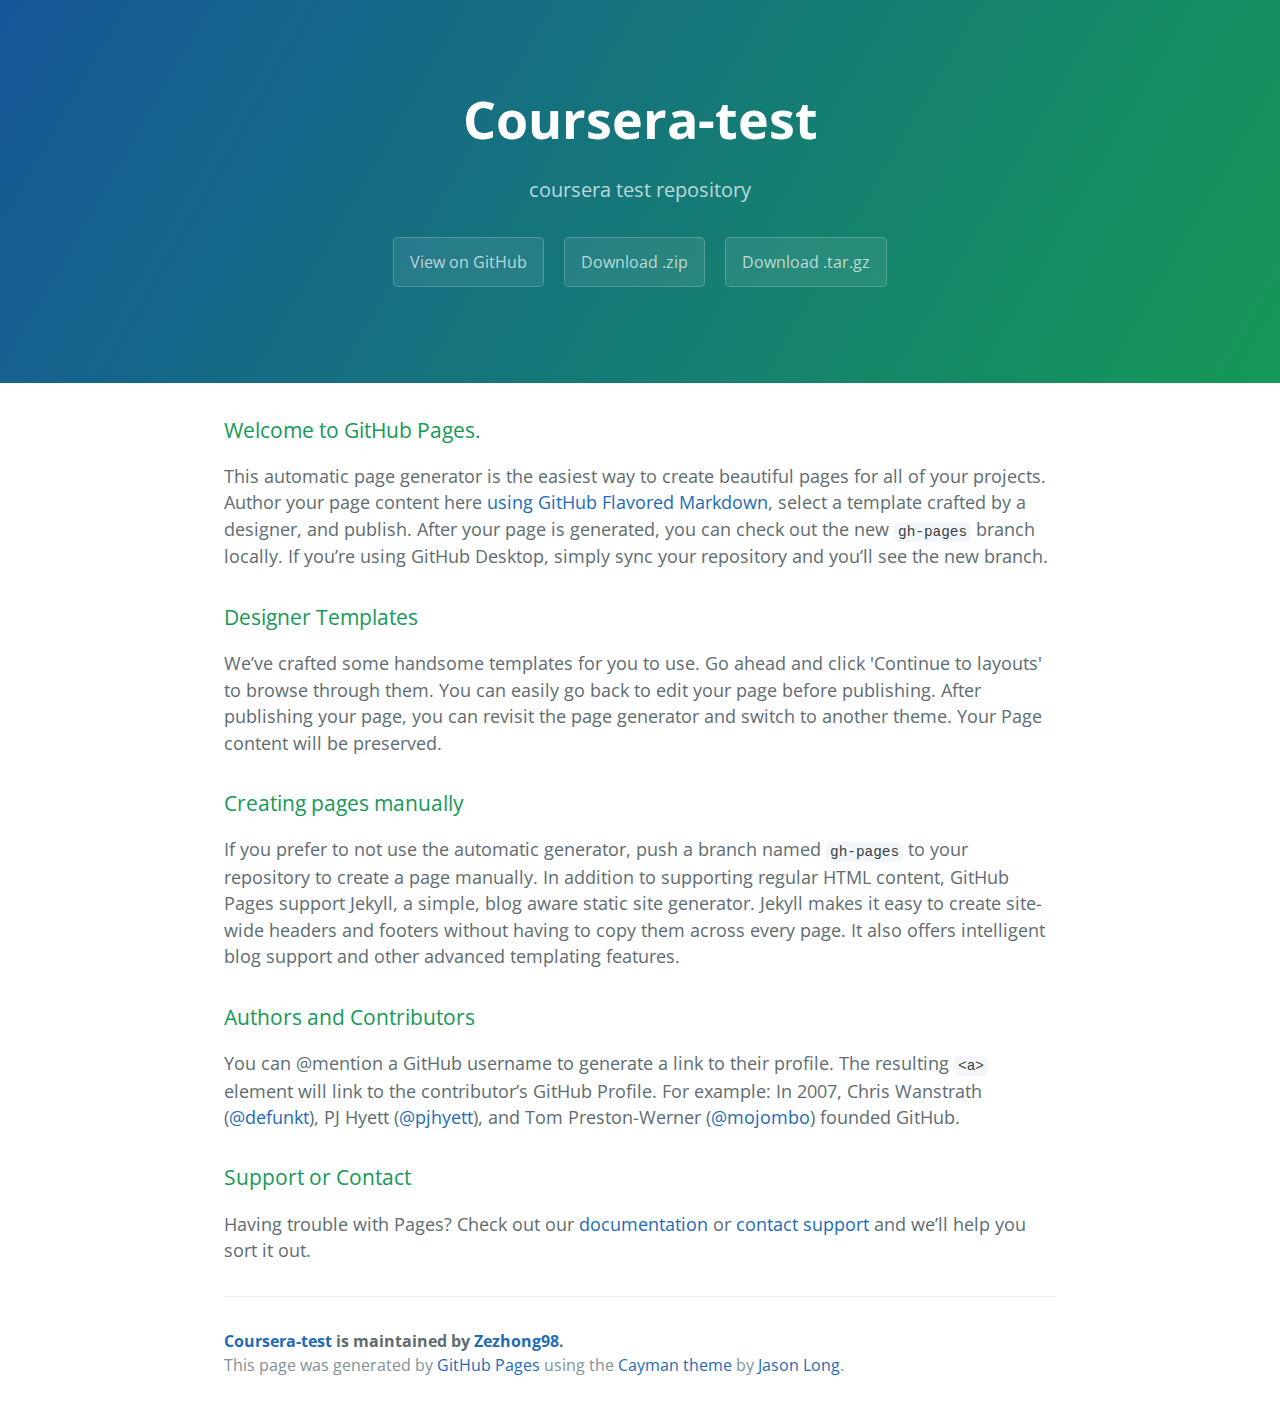
==== index.html @ fd246c3f "Create gh-pages branch via GitHub" ====
<!DOCTYPE html>
<html lang="en-us">
  <head>
    <meta charset="UTF-8">
    <title>Coursera-test by Zezhong98</title>
    <meta name="viewport" content="width=device-width, initial-scale=1">
    <link rel="stylesheet" type="text/css" href="stylesheets/normalize.css" media="screen">
    <link href='https://fonts.googleapis.com/css?family=Open+Sans:400,700' rel='stylesheet' type='text/css'>
    <link rel="stylesheet" type="text/css" href="stylesheets/stylesheet.css" media="screen">
    <link rel="stylesheet" type="text/css" href="stylesheets/github-light.css" media="screen">
  </head>
  <body>
    <section class="page-header">
      <h1 class="project-name">Coursera-test</h1>
      <h2 class="project-tagline">coursera test repository</h2>
      <a href="https://github.com/Zezhong98/coursera-test" class="btn">View on GitHub</a>
      <a href="https://github.com/Zezhong98/coursera-test/zipball/master" class="btn">Download .zip</a>
      <a href="https://github.com/Zezhong98/coursera-test/tarball/master" class="btn">Download .tar.gz</a>
    </section>

    <section class="main-content">
      <h3>
<a id="welcome-to-github-pages" class="anchor" href="#welcome-to-github-pages" aria-hidden="true"><span aria-hidden="true" class="octicon octicon-link"></span></a>Welcome to GitHub Pages.</h3>
<p>This automatic page generator is the easiest way to create beautiful pages for all of your projects. Author your page content here <a href="https://guides.github.com/features/mastering-markdown/">using GitHub Flavored Markdown</a>, select a template crafted by a designer, and publish. After your page is generated, you can check out the new <code>gh-pages</code> branch locally. If you’re using GitHub Desktop, simply sync your repository and you’ll see the new branch.</p>
<h3>
<a id="designer-templates" class="anchor" href="#designer-templates" aria-hidden="true"><span aria-hidden="true" class="octicon octicon-link"></span></a>Designer Templates</h3>
<p>We’ve crafted some handsome templates for you to use. Go ahead and click 'Continue to layouts' to browse through them. You can easily go back to edit your page before publishing. After publishing your page, you can revisit the page generator and switch to another theme. Your Page content will be preserved.</p>
<h3>
<a id="creating-pages-manually" class="anchor" href="#creating-pages-manually" aria-hidden="true"><span aria-hidden="true" class="octicon octicon-link"></span></a>Creating pages manually</h3>
<p>If you prefer to not use the automatic generator, push a branch named <code>gh-pages</code> to your repository to create a page manually. In addition to supporting regular HTML content, GitHub Pages support Jekyll, a simple, blog aware static site generator. Jekyll makes it easy to create site-wide headers and footers without having to copy them across every page. It also offers intelligent blog support and other advanced templating features.</p>
<h3>
<a id="authors-and-contributors" class="anchor" href="#authors-and-contributors" aria-hidden="true"><span aria-hidden="true" class="octicon octicon-link"></span></a>Authors and Contributors</h3>
<p>You can @mention a GitHub username to generate a link to their profile. The resulting <code>&lt;a&gt;</code> element will link to the contributor’s GitHub Profile. For example: In 2007, Chris Wanstrath (<a class="user-mention" data-hovercard-type="user" data-hovercard-url="/users/defunkt/hovercard" data-octo-click="hovercard-link-click" data-octo-dimensions="link_type:self" href="https://github.com/defunkt">@defunkt</a>), PJ Hyett (<a class="user-mention" data-hovercard-type="user" data-hovercard-url="/users/pjhyett/hovercard" data-octo-click="hovercard-link-click" data-octo-dimensions="link_type:self" href="https://github.com/pjhyett">@pjhyett</a>), and Tom Preston-Werner (<a class="user-mention" data-hovercard-type="user" data-hovercard-url="/users/mojombo/hovercard" data-octo-click="hovercard-link-click" data-octo-dimensions="link_type:self" href="https://github.com/mojombo">@mojombo</a>) founded GitHub.</p>
<h3>
<a id="support-or-contact" class="anchor" href="#support-or-contact" aria-hidden="true"><span aria-hidden="true" class="octicon octicon-link"></span></a>Support or Contact</h3>
<p>Having trouble with Pages? Check out our <a href="https://help.github.com/pages">documentation</a> or <a href="https://github.com/contact">contact support</a> and we’ll help you sort it out.</p>

      <footer class="site-footer">
        <span class="site-footer-owner"><a href="https://github.com/Zezhong98/coursera-test">Coursera-test</a> is maintained by <a href="https://github.com/Zezhong98">Zezhong98</a>.</span>

        <span class="site-footer-credits">This page was generated by <a href="https://pages.github.com">GitHub Pages</a> using the <a href="https://github.com/jasonlong/cayman-theme">Cayman theme</a> by <a href="https://twitter.com/jasonlong">Jason Long</a>.</span>
      </footer>

    </section>

  
  </body>
</html>
---- stylesheets/stylesheet.css ----
* {
  box-sizing: border-box; }

body {
  padding: 0;
  margin: 0;
  font-family: "Open Sans", "Helvetica Neue", Helvetica, Arial, sans-serif;
  font-size: 16px;
  line-height: 1.5;
  color: #606c71; }

a {
  color: #1e6bb8;
  text-decoration: none; }
  a:hover {
    text-decoration: underline; }

.btn {
  display: inline-block;
  margin-bottom: 1rem;
  color: rgba(255, 255, 255, 0.7);
  background-color: rgba(255, 255, 255, 0.08);
  border-color: rgba(255, 255, 255, 0.2);
  border-style: solid;
  border-width: 1px;
  border-radius: 0.3rem;
  transition: color 0.2s, background-color 0.2s, border-color 0.2s; }
  .btn + .btn {
    margin-left: 1rem; }

.btn:hover {
  color: rgba(255, 255, 255, 0.8);
  text-decoration: none;
  background-color: rgba(255, 255, 255, 0.2);
  border-color: rgba(255, 255, 255, 0.3); }

@media screen and (min-width: 64em) {
  .btn {
    padding: 0.75rem 1rem; } }

@media screen and (min-width: 42em) and (max-width: 64em) {
  .btn {
    padding: 0.6rem 0.9rem;
    font-size: 0.9rem; } }

@media screen and (max-width: 42em) {
  .btn {
    display: block;
    width: 100%;
    padding: 0.75rem;
    font-size: 0.9rem; }
    .btn + .btn {
      margin-top: 1rem;
      margin-left: 0; } }

.page-header {
  color: #fff;
  text-align: center;
  background-color: #159957;
  background-image: linear-gradient(120deg, #155799, #159957); }

@media screen and (min-width: 64em) {
  .page-header {
    padding: 5rem 6rem; } }

@media screen and (min-width: 42em) and (max-width: 64em) {
  .page-header {
    padding: 3rem 4rem; } }

@media screen and (max-width: 42em) {
  .page-header {
    padding: 2rem 1rem; } }

.project-name {
  margin-top: 0;
  margin-bottom: 0.1rem; }

@media screen and (min-width: 64em) {
  .project-name {
    font-size: 3.25rem; } }

@media screen and (min-width: 42em) and (max-width: 64em) {
  .project-name {
    font-size: 2.25rem; } }

@media screen and (max-width: 42em) {
  .project-name {
    font-size: 1.75rem; } }

.project-tagline {
  margin-bottom: 2rem;
  font-weight: normal;
  opacity: 0.7; }

@media screen and (min-width: 64em) {
  .project-tagline {
    font-size: 1.25rem; } }

@media screen and (min-width: 42em) and (max-width: 64em) {
  .project-tagline {
    font-size: 1.15rem; } }

@media screen and (max-width: 42em) {
  .project-tagline {
    font-size: 1rem; } }

.main-content :first-child {
  margin-top: 0; }
.main-content img {
  max-width: 100%; }
.main-content h1, .main-content h2, .main-content h3, .main-content h4, .main-content h5, .main-content h6 {
  margin-top: 2rem;
  margin-bottom: 1rem;
  font-weight: normal;
  color: #159957; }
.main-content p {
  margin-bottom: 1em; }
.main-content code {
  padding: 2px 4px;
  font-family: Consolas, "Liberation Mono", Menlo, Courier, monospace;
  font-size: 0.9rem;
  color: #383e41;
  background-color: #f3f6fa;
  border-radius: 0.3rem; }
.main-content pre {
  padding: 0.8rem;
  margin-top: 0;
  margin-bottom: 1rem;
  font: 1rem Consolas, "Liberation Mono", Menlo, Courier, monospace;
  color: #567482;
  word-wrap: normal;
  background-color: #f3f6fa;
  border: solid 1px #dce6f0;
  border-radius: 0.3rem; }
  .main-content pre > code {
    padding: 0;
    margin: 0;
    font-size: 0.9rem;
    color: #567482;
    word-break: normal;
    white-space: pre;
    background: transparent;
    border: 0; }
.main-content .highlight {
  margin-bottom: 1rem; }
  .main-content .highlight pre {
    margin-bottom: 0;
    word-break: normal; }
.main-content .highlight pre, .main-content pre {
  padding: 0.8rem;
  overflow: auto;
  font-size: 0.9rem;
  line-height: 1.45;
  border-radius: 0.3rem; }
.main-content pre code, .main-content pre tt {
  display: inline;
  max-width: initial;
  padding: 0;
  margin: 0;
  overflow: initial;
  line-height: inherit;
  word-wrap: normal;
  background-color: transparent;
  border: 0; }
  .main-content pre code:before, .main-content pre code:after, .main-content pre tt:before, .main-content pre tt:after {
    content: normal; }
.main-content ul, .main-content ol {
  margin-top: 0; }
.main-content blockquote {
  padding: 0 1rem;
  margin-left: 0;
  color: #819198;
  border-left: 0.3rem solid #dce6f0; }
  .main-content blockquote > :first-child {
    margin-top: 0; }
  .main-content blockquote > :last-child {
    margin-bottom: 0; }
.main-content table {
  display: block;
  width: 100%;
  overflow: auto;
  word-break: normal;
  word-break: keep-all; }
  .main-content table th {
    font-weight: bold; }
  .main-content table th, .main-content table td {
    padding: 0.5rem 1rem;
    border: 1px solid #e9ebec; }
.main-content dl {
  padding: 0; }
  .main-content dl dt {
    padding: 0;
    margin-top: 1rem;
    font-size: 1rem;
    font-weight: bold; }
  .main-content dl dd {
    padding: 0;
    margin-bottom: 1rem; }
.main-content hr {
  height: 2px;
  padding: 0;
  margin: 1rem 0;
  background-color: #eff0f1;
  border: 0; }

@media screen and (min-width: 64em) {
  .main-content {
    max-width: 64rem;
    padding: 2rem 6rem;
    margin: 0 auto;
    font-size: 1.1rem; } }

@media screen and (min-width: 42em) and (max-width: 64em) {
  .main-content {
    padding: 2rem 4rem;
    font-size: 1.1rem; } }

@media screen and (max-width: 42em) {
  .main-content {
    padding: 2rem 1rem;
    font-size: 1rem; } }

.site-footer {
  padding-top: 2rem;
  margin-top: 2rem;
  border-top: solid 1px #eff0f1; }

.site-footer-owner {
  display: block;
  font-weight: bold; }

.site-footer-credits {
  color: #819198; }

@media screen and (min-width: 64em) {
  .site-footer {
    font-size: 1rem; } }

@media screen and (min-width: 42em) and (max-width: 64em) {
  .site-footer {
    font-size: 1rem; } }

@media screen and (max-width: 42em) {
  .site-footer {
    font-size: 0.9rem; } }
---- stylesheets/github-light.css ----
/*!
 * GitHub Light v0.4.1
 * Copyright (c) 2012 - 2017 GitHub, Inc.
 * Licensed under MIT (https://github.com/primer/github-syntax-theme-generator/blob/master/LICENSE)
 */

.pl-c /* comment, punctuation.definition.comment, string.comment */ {
  color: #6a737d;
}

.pl-c1 /* constant, entity.name.constant, variable.other.constant, variable.language, support, meta.property-name, support.constant, support.variable, meta.module-reference, markup.raw, meta.diff.header, meta.output */,
.pl-s .pl-v /* string variable */ {
  color: #005cc5;
}

.pl-e /* entity */,
.pl-en /* entity.name */ {
  color: #6f42c1;
}

.pl-smi /* variable.parameter.function, storage.modifier.package, storage.modifier.import, storage.type.java, variable.other */,
.pl-s .pl-s1 /* string source */ {
  color: #24292e;
}

.pl-ent /* entity.name.tag, markup.quote */ {
  color: #22863a;
}

.pl-k /* keyword, storage, storage.type */ {
  color: #d73a49;
}

.pl-s /* string */,
.pl-pds /* punctuation.definition.string, source.regexp, string.regexp.character-class */,
.pl-s .pl-pse .pl-s1 /* string punctuation.section.embedded source */,
.pl-sr /* string.regexp */,
.pl-sr .pl-cce /* string.regexp constant.character.escape */,
.pl-sr .pl-sre /* string.regexp source.ruby.embedded */,
.pl-sr .pl-sra /* string.regexp string.regexp.arbitrary-repitition */ {
  color: #032f62;
}

.pl-v /* variable */,
.pl-smw /* sublimelinter.mark.warning */ {
  color: #e36209;
}

.pl-bu /* invalid.broken, invalid.deprecated, invalid.unimplemented, message.error, brackethighlighter.unmatched, sublimelinter.mark.error */ {
  color: #b31d28;
}

.pl-ii /* invalid.illegal */ {
  color: #fafbfc;
  background-color: #b31d28;
}

.pl-c2 /* carriage-return */ {
  color: #fafbfc;
  background-color: #d73a49;
}

.pl-c2::before /* carriage-return */ {
  content: "^M";
}

.pl-sr .pl-cce /* string.regexp constant.character.escape */ {
  font-weight: bold;
  color: #22863a;
}

.pl-ml /* markup.list */ {
  color: #735c0f;
}

.pl-mh /* markup.heading */,
.pl-mh .pl-en /* markup.heading entity.name */,
.pl-ms /* meta.separator */ {
  font-weight: bold;
  color: #005cc5;
}

.pl-mi /* markup.italic */ {
  font-style: italic;
  color: #24292e;
}

.pl-mb /* markup.bold */ {
  font-weight: bold;
  color: #24292e;
}

.pl-md /* markup.deleted, meta.diff.header.from-file, punctuation.definition.deleted */ {
  color: #b31d28;
  background-color: #ffeef0;
}

.pl-mi1 /* markup.inserted, meta.diff.header.to-file, punctuation.definition.inserted */ {
  color: #22863a;
  background-color: #f0fff4;
}

.pl-mc /* markup.changed, punctuation.definition.changed */ {
  color: #e36209;
  background-color: #ffebda;
}

.pl-mi2 /* markup.ignored, markup.untracked */ {
  color: #f6f8fa;
  background-color: #005cc5;
}

.pl-mdr /* meta.diff.range */ {
  font-weight: bold;
  color: #6f42c1;
}

.pl-ba /* brackethighlighter.tag, brackethighlighter.curly, brackethighlighter.round, brackethighlighter.square, brackethighlighter.angle, brackethighlighter.quote */ {
  color: #586069;
}

.pl-sg /* sublimelinter.gutter-mark */ {
  color: #959da5;
}

.pl-corl /* constant.other.reference.link, string.other.link */ {
  text-decoration: underline;
  color: #032f62;
}
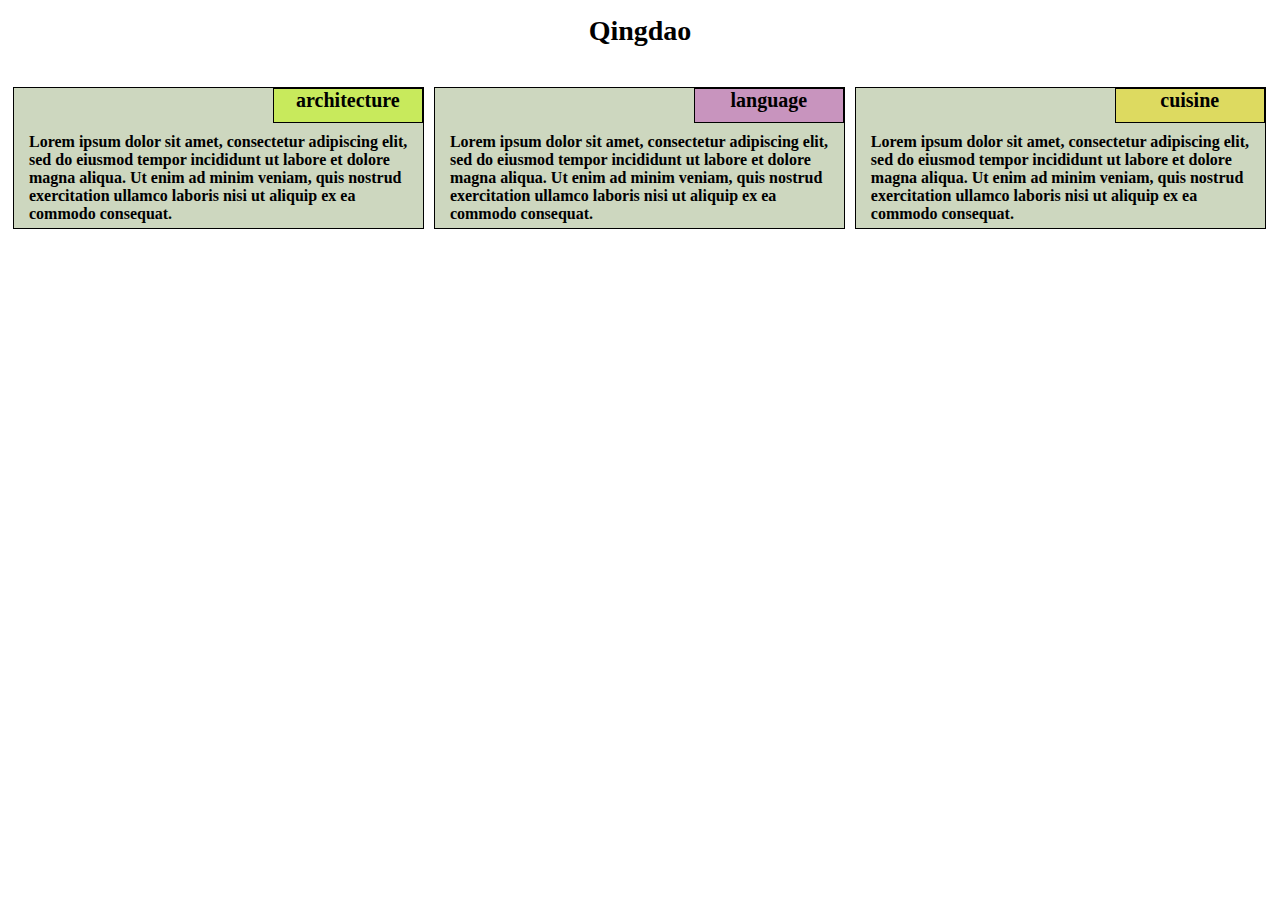
==== commit 249b1793: "module2-assignment" ====
--- a/index.html
+++ b/index.html
@@ -1,48 +1,49 @@
 <!DOCTYPE html>
-<html lang="en-us">
-  <head>
-    <meta charset="UTF-8">
-    <title>Coursera-test by Zezhong98</title>
-    <meta name="viewport" content="width=device-width, initial-scale=1">
-    <link rel="stylesheet" type="text/css" href="stylesheets/normalize.css" media="screen">
-    <link href='https://fonts.googleapis.com/css?family=Open+Sans:400,700' rel='stylesheet' type='text/css'>
-    <link rel="stylesheet" type="text/css" href="stylesheets/stylesheet.css" media="screen">
-    <link rel="stylesheet" type="text/css" href="stylesheets/github-light.css" media="screen">
-  </head>
-  <body>
-    <section class="page-header">
-      <h1 class="project-name">Coursera-test</h1>
-      <h2 class="project-tagline">coursera test repository</h2>
-      <a href="https://github.com/Zezhong98/coursera-test" class="btn">View on GitHub</a>
-      <a href="https://github.com/Zezhong98/coursera-test/zipball/master" class="btn">Download .zip</a>
-      <a href="https://github.com/Zezhong98/coursera-test/tarball/master" class="btn">Download .tar.gz</a>
-    </section>
+<html>
+<head>
+	<meta charset="utf-8">
+	<meta name="viewport" content="width=device-width, initial-scale=1">
+	<title>Assignment Solution for Module 2</title>	
+	<link rel="stylesheet" href="css\style.css">
+</head>
 
-    <section class="main-content">
-      <h3>
-<a id="welcome-to-github-pages" class="anchor" href="#welcome-to-github-pages" aria-hidden="true"><span aria-hidden="true" class="octicon octicon-link"></span></a>Welcome to GitHub Pages.</h3>
-<p>This automatic page generator is the easiest way to create beautiful pages for all of your projects. Author your page content here <a href="https://guides.github.com/features/mastering-markdown/">using GitHub Flavored Markdown</a>, select a template crafted by a designer, and publish. After your page is generated, you can check out the new <code>gh-pages</code> branch locally. If you’re using GitHub Desktop, simply sync your repository and you’ll see the new branch.</p>
-<h3>
-<a id="designer-templates" class="anchor" href="#designer-templates" aria-hidden="true"><span aria-hidden="true" class="octicon octicon-link"></span></a>Designer Templates</h3>
-<p>We’ve crafted some handsome templates for you to use. Go ahead and click 'Continue to layouts' to browse through them. You can easily go back to edit your page before publishing. After publishing your page, you can revisit the page generator and switch to another theme. Your Page content will be preserved.</p>
-<h3>
-<a id="creating-pages-manually" class="anchor" href="#creating-pages-manually" aria-hidden="true"><span aria-hidden="true" class="octicon octicon-link"></span></a>Creating pages manually</h3>
-<p>If you prefer to not use the automatic generator, push a branch named <code>gh-pages</code> to your repository to create a page manually. In addition to supporting regular HTML content, GitHub Pages support Jekyll, a simple, blog aware static site generator. Jekyll makes it easy to create site-wide headers and footers without having to copy them across every page. It also offers intelligent blog support and other advanced templating features.</p>
-<h3>
-<a id="authors-and-contributors" class="anchor" href="#authors-and-contributors" aria-hidden="true"><span aria-hidden="true" class="octicon octicon-link"></span></a>Authors and Contributors</h3>
-<p>You can @mention a GitHub username to generate a link to their profile. The resulting <code>&lt;a&gt;</code> element will link to the contributor’s GitHub Profile. For example: In 2007, Chris Wanstrath (<a class="user-mention" data-hovercard-type="user" data-hovercard-url="/users/defunkt/hovercard" data-octo-click="hovercard-link-click" data-octo-dimensions="link_type:self" href="https://github.com/defunkt">@defunkt</a>), PJ Hyett (<a class="user-mention" data-hovercard-type="user" data-hovercard-url="/users/pjhyett/hovercard" data-octo-click="hovercard-link-click" data-octo-dimensions="link_type:self" href="https://github.com/pjhyett">@pjhyett</a>), and Tom Preston-Werner (<a class="user-mention" data-hovercard-type="user" data-hovercard-url="/users/mojombo/hovercard" data-octo-click="hovercard-link-click" data-octo-dimensions="link_type:self" href="https://github.com/mojombo">@mojombo</a>) founded GitHub.</p>
-<h3>
-<a id="support-or-contact" class="anchor" href="#support-or-contact" aria-hidden="true"><span aria-hidden="true" class="octicon octicon-link"></span></a>Support or Contact</h3>
-<p>Having trouble with Pages? Check out our <a href="https://help.github.com/pages">documentation</a> or <a href="https://github.com/contact">contact support</a> and we’ll help you sort it out.</p>
+<body>
+	<section class="container">
 
-      <footer class="site-footer">
-        <span class="site-footer-owner"><a href="https://github.com/Zezhong98/coursera-test">Coursera-test</a> is maintained by <a href="https://github.com/Zezhong98">Zezhong98</a>.</span>
+		<h1>Qingdao</h1>
+		<div class="architecture">
+			<section class="inside">
+				<section class="section-header">
+					architecture
+				</section>
+				<p>
+					Lorem ipsum dolor sit amet, consectetur adipiscing elit, sed do eiusmod tempor incididunt ut labore et dolore magna aliqua. Ut enim ad minim veniam, quis nostrud exercitation ullamco laboris nisi ut aliquip ex ea commodo consequat.
+				</p>
+			</section>
+		</div>
 
-        <span class="site-footer-credits">This page was generated by <a href="https://pages.github.com">GitHub Pages</a> using the <a href="https://github.com/jasonlong/cayman-theme">Cayman theme</a> by <a href="https://twitter.com/jasonlong">Jason Long</a>.</span>
-      </footer>
+		<div class="language">
+			<section class="inside">
+				<section class="section-header">
+					language
+				</section>
+				<p>
+					Lorem ipsum dolor sit amet, consectetur adipiscing elit, sed do eiusmod tempor incididunt ut labore et dolore magna aliqua. Ut enim ad minim veniam, quis nostrud exercitation ullamco laboris nisi ut aliquip ex ea commodo consequat.
+				</p>
+			</section>
+		</div>
 
-    </section>
-
-  
-  </body>
-</html>
+		<div class="cuisine">
+			<section class="inside">
+				<section class="section-header">
+					cuisine
+				</section>
+				<p>
+					Lorem ipsum dolor sit amet, consectetur adipiscing elit, sed do eiusmod tempor incididunt ut labore et dolore magna aliqua. Ut enim ad minim veniam, quis nostrud exercitation ullamco laboris nisi ut aliquip ex ea commodo consequat.
+				</p>
+			</section>
+		</div>
+		
+	</section>	
+</body>
+</html>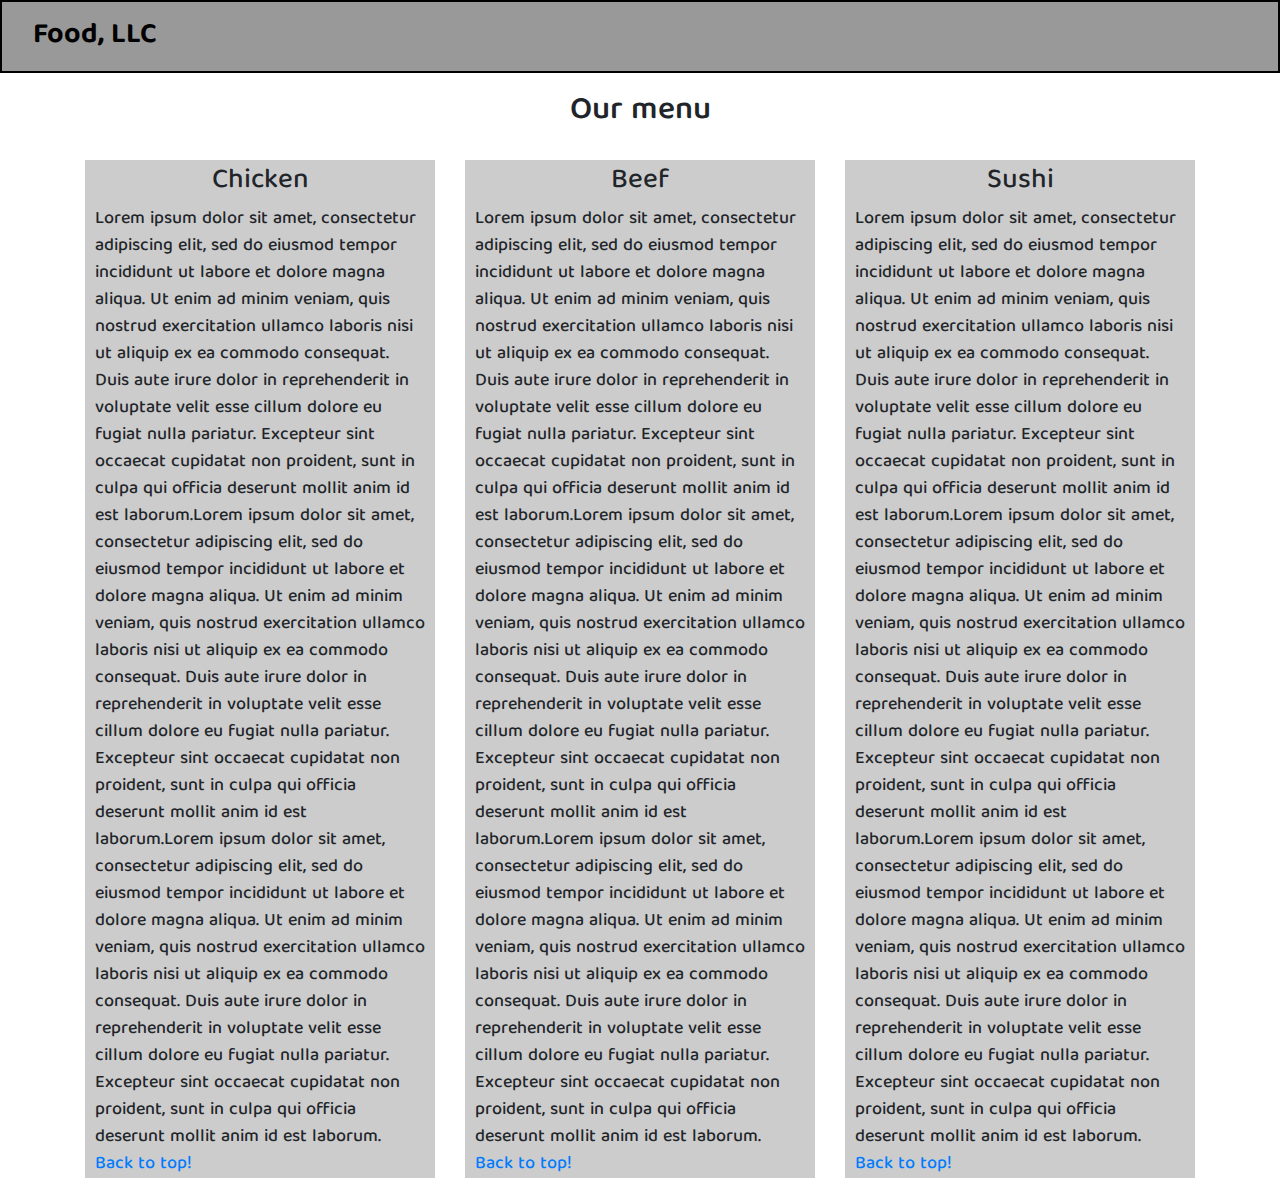
==== commit 2acccb99: "assignment3" ====
--- a/index.html
+++ b/index.html
@@ -1,49 +1,73 @@
-<!DOCTYPE html>
-<html>
-<head>
-	<meta charset="utf-8">
-	<meta name="viewport" content="width=device-width, initial-scale=1">
-	<title>Assignment Solution for Module 2</title>	
-	<link rel="stylesheet" href="css\style.css">
-</head>
+<!doctype html>
+<html lang="en">
+  <head>
+    <meta charset="utf-8">
+    <meta http-equiv="X-UA-Compatible" content="IE=edge">
+    <meta name="viewport" content="width=device-width, initial-scale=1">
 
+    <title>Boostrap Starter Page</title>
+    <link rel="stylesheet" href="css/bootstrap.min.css">
+    <link rel="stylesheet" href="css/styles.css">
+    <link href="https://fonts.googleapis.com/css2?family=Baloo+Tamma+2:wght@400;500;600;700;800&display=swap" rel="stylesheet">
+  </head>
 <body>
-	<section class="container">
+  <header>
+    <nav class="navbar navbar-default">
+      <div class="container-fluid">
+        <!-- Brand and toggle get grouped for better mobile display -->
+        <div class="navbar-header">
+          <a class="navbar-brand" href="index.html">Food, LLC</a>  
+        </div>
+        
+        <button class="navbar-toggler d-sm-none" type="button" data-toggle="collapse" data-target="#dropdownDishes" aria-controls="dropdownDishes" aria-expanded="false" aria-label="Toggle navigation"><span class="navbar-toggler-icon"></span></button>   
+      </div>
+    </nav>
 
-		<h1>Qingdao</h1>
-		<div class="architecture">
-			<section class="inside">
-				<section class="section-header">
-					architecture
-				</section>
-				<p>
-					Lorem ipsum dolor sit amet, consectetur adipiscing elit, sed do eiusmod tempor incididunt ut labore et dolore magna aliqua. Ut enim ad minim veniam, quis nostrud exercitation ullamco laboris nisi ut aliquip ex ea commodo consequat.
-				</p>
-			</section>
-		</div>
+    <div id="dropdownDishes" class="collapse navbar-collapse">
+      <ul id="nav-list" class="nav navbar-nav">
+        <li id="chicken" class="list-group-item text-center">
+          <a href="#chicken-detail">Chicken</a>
+        </li>
+        <hr class="nav-list-hr">
+        <li id="beef" class="list-group-item text-center">
+          <a href="#beef-detail" >Beef</a>
+        </li>
+        <hr class="nav-list-hr">
+        <li id="sushi" class="list-group-item text-center">
+          <a href="#Sushi-detail">Sushi</a>
+        </li>
+      </ul>
+    </div>
+  </header>
 
-		<div class="language">
-			<section class="inside">
-				<section class="section-header">
-					language
-				</section>
-				<p>
-					Lorem ipsum dolor sit amet, consectetur adipiscing elit, sed do eiusmod tempor incididunt ut labore et dolore magna aliqua. Ut enim ad minim veniam, quis nostrud exercitation ullamco laboris nisi ut aliquip ex ea commodo consequat.
-				</p>
-			</section>
-		</div>
+  <div id="main-content" class="container">
+    <h2 id="our-menu-title" class="text-center">Our menu</h2>
+    <div class="row">
+      <div id="chicken-detail" class="col-lg-4 col-sm-6 col-xs-12">
+        <div id="content-item">
+          <h3 id="content-title" class="text-center">Chicken</h3>
+          <section id="content-detail">Lorem ipsum dolor sit amet, consectetur adipiscing elit, sed do eiusmod tempor incididunt ut labore et dolore magna aliqua. Ut enim ad minim veniam, quis nostrud exercitation ullamco laboris nisi ut aliquip ex ea commodo consequat. Duis aute irure dolor in reprehenderit in voluptate velit esse cillum dolore eu fugiat nulla pariatur. Excepteur sint occaecat cupidatat non proident, sunt in culpa qui officia deserunt mollit anim id est laborum.Lorem ipsum dolor sit amet, consectetur adipiscing elit, sed do eiusmod tempor incididunt ut labore et dolore magna aliqua. Ut enim ad minim veniam, quis nostrud exercitation ullamco laboris nisi ut aliquip ex ea commodo consequat. Duis aute irure dolor in reprehenderit in voluptate velit esse cillum dolore eu fugiat nulla pariatur. Excepteur sint occaecat cupidatat non proident, sunt in culpa qui officia deserunt mollit anim id est laborum.Lorem ipsum dolor sit amet, consectetur adipiscing elit, sed do eiusmod tempor incididunt ut labore et dolore magna aliqua. Ut enim ad minim veniam, quis nostrud exercitation ullamco laboris nisi ut aliquip ex ea commodo consequat. Duis aute irure dolor in reprehenderit in voluptate velit esse cillum dolore eu fugiat nulla pariatur. Excepteur sint occaecat cupidatat non proident, sunt in culpa qui officia deserunt mollit anim id est laborum.<br><a href="index.html">Back to top!</a></section>
+        </div>
+      </div>
 
-		<div class="cuisine">
-			<section class="inside">
-				<section class="section-header">
-					cuisine
-				</section>
-				<p>
-					Lorem ipsum dolor sit amet, consectetur adipiscing elit, sed do eiusmod tempor incididunt ut labore et dolore magna aliqua. Ut enim ad minim veniam, quis nostrud exercitation ullamco laboris nisi ut aliquip ex ea commodo consequat.
-				</p>
-			</section>
-		</div>
-		
-	</section>	
+      <div id="beef-detail" class="col-lg-4 col-sm-6 col-xs-12">
+        <div id="content-item">
+          <h3 id="content-title" class="text-center">Beef</h3>
+          <section id="content-detail">Lorem ipsum dolor sit amet, consectetur adipiscing elit, sed do eiusmod tempor incididunt ut labore et dolore magna aliqua. Ut enim ad minim veniam, quis nostrud exercitation ullamco laboris nisi ut aliquip ex ea commodo consequat. Duis aute irure dolor in reprehenderit in voluptate velit esse cillum dolore eu fugiat nulla pariatur. Excepteur sint occaecat cupidatat non proident, sunt in culpa qui officia deserunt mollit anim id est laborum.Lorem ipsum dolor sit amet, consectetur adipiscing elit, sed do eiusmod tempor incididunt ut labore et dolore magna aliqua. Ut enim ad minim veniam, quis nostrud exercitation ullamco laboris nisi ut aliquip ex ea commodo consequat. Duis aute irure dolor in reprehenderit in voluptate velit esse cillum dolore eu fugiat nulla pariatur. Excepteur sint occaecat cupidatat non proident, sunt in culpa qui officia deserunt mollit anim id est laborum.Lorem ipsum dolor sit amet, consectetur adipiscing elit, sed do eiusmod tempor incididunt ut labore et dolore magna aliqua. Ut enim ad minim veniam, quis nostrud exercitation ullamco laboris nisi ut aliquip ex ea commodo consequat. Duis aute irure dolor in reprehenderit in voluptate velit esse cillum dolore eu fugiat nulla pariatur. Excepteur sint occaecat cupidatat non proident, sunt in culpa qui officia deserunt mollit anim id est laborum.<br><a href="index.html">Back to top!</a></section>
+        </div>
+      </div>
+      <div id="Sushi-detail" class="col-lg-4 col-sm-12 col-xs-12">
+        <div id="content-item">
+          <h3 id="content-title" class="text-center">Sushi</h3>
+          <section id="content-detail">Lorem ipsum dolor sit amet, consectetur adipiscing elit, sed do eiusmod tempor incididunt ut labore et dolore magna aliqua. Ut enim ad minim veniam, quis nostrud exercitation ullamco laboris nisi ut aliquip ex ea commodo consequat. Duis aute irure dolor in reprehenderit in voluptate velit esse cillum dolore eu fugiat nulla pariatur. Excepteur sint occaecat cupidatat non proident, sunt in culpa qui officia deserunt mollit anim id est laborum.Lorem ipsum dolor sit amet, consectetur adipiscing elit, sed do eiusmod tempor incididunt ut labore et dolore magna aliqua. Ut enim ad minim veniam, quis nostrud exercitation ullamco laboris nisi ut aliquip ex ea commodo consequat. Duis aute irure dolor in reprehenderit in voluptate velit esse cillum dolore eu fugiat nulla pariatur. Excepteur sint occaecat cupidatat non proident, sunt in culpa qui officia deserunt mollit anim id est laborum.Lorem ipsum dolor sit amet, consectetur adipiscing elit, sed do eiusmod tempor incididunt ut labore et dolore magna aliqua. Ut enim ad minim veniam, quis nostrud exercitation ullamco laboris nisi ut aliquip ex ea commodo consequat. Duis aute irure dolor in reprehenderit in voluptate velit esse cillum dolore eu fugiat nulla pariatur. Excepteur sint occaecat cupidatat non proident, sunt in culpa qui officia deserunt mollit anim id est laborum.<br><a href="index.html">Back to top!</a></section>
+        </div>
+      </div>
+    </div>
+  </div>
+
+  <!-- jQuery (Bootstrap JS plugins depend on it) -->
+  <script src="js/jquery-3.5.1.js"></script>
+  <script src="js/bootstrap.min.js"></script>
+  <script src="js/script.js"></script>
 </body>
 </html>--- a/css/styles.css
+++ b/css/styles.css
@@ -0,0 +1,106 @@
+/* NAVIGATION BAR */
+body {
+	font-size: 18px;
+	font-weight: 500;
+	font-family: 'Baloo Tamma 2', cursive;
+}
+
+.navbar {
+	border: 2px solid black;
+	background-color: #999999;
+}
+
+.navbar-brand {
+	color: black;
+	font-weight: bold;
+	font-size: 1.6em;
+}
+
+.navbar-toggler, .navbar-toggler-icon {
+	border: 1px solid black;
+}
+
+#nav-list {
+	border: 2px solid black;
+	color: black;
+	background-color: #EEEEEE;
+}
+
+#nav-list li {
+	background-color: #EEEEEE;
+	border: 0;
+	padding-top: 0;
+	padding-bottom: 0;
+}
+
+#nav-list li a {
+	color: black;
+}
+
+hr.nav-list-hr {
+	width: 98%;
+	height: 1px;
+	background-color: black;
+	align-self: center;
+	padding: 0;
+	margin: 0;
+}
+/* END NAVIGATION BAR */
+
+
+/* MAIN CONTENT */
+#main-content h2 {
+	padding-top: 20px;
+	padding-bottom: 20px;
+	font-weight: 600;
+}
+
+#main-content h3 {
+	text-align: center;
+}
+
+#content-item {
+	background-color: #CCCCCC;
+	padding-left: 10px;
+	padding-right: 10px;
+	padding-top: 5px;
+}
+
+#main-content>.row>div {
+	margin-bottom:10px;
+} 
+
+/* END MAIN CONTENT */
+
+
+/* FOOTER */
+
+/* END FOOTER */
+
+
+/* Extra Large */
+@media (min-width: 1200px) {
+
+}
+
+/* Large -- desktop mockup */
+@media (min-width: 992px) and (max-width: 1199px) {
+
+}
+
+/* Medium -- tablet mockup  */
+@media (min-width: 768px) and (max-width: 991px) {
+
+}
+
+/* Small -- tablet mockup */
+@media (min-width: 576px) and (max-width: 767px) {
+
+}
+
+/* Extra Small -- Mobile mockup */
+@media (max-width: 575px) {
+
+}
+
+
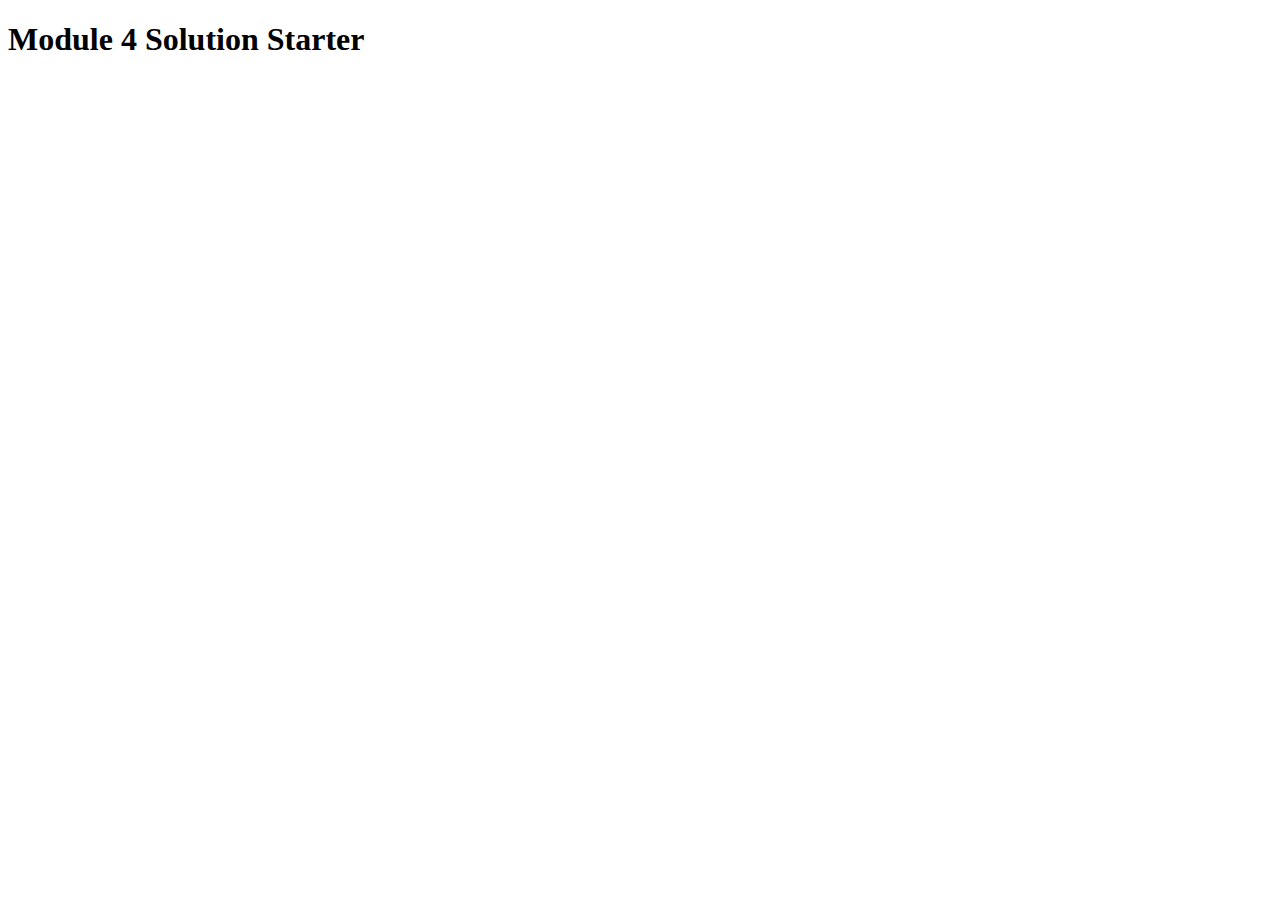
==== commit eebe1394: "assignment-module4" ====
--- a/index.html
+++ b/index.html
@@ -1,73 +1,16 @@
-<!doctype html>
-<html lang="en">
-  <head>
-    <meta charset="utf-8">
-    <meta http-equiv="X-UA-Compatible" content="IE=edge">
-    <meta name="viewport" content="width=device-width, initial-scale=1">
-
-    <title>Boostrap Starter Page</title>
-    <link rel="stylesheet" href="css/bootstrap.min.css">
-    <link rel="stylesheet" href="css/styles.css">
-    <link href="https://fonts.googleapis.com/css2?family=Baloo+Tamma+2:wght@400;500;600;700;800&display=swap" rel="stylesheet">
-  </head>
-<body>
-  <header>
-    <nav class="navbar navbar-default">
-      <div class="container-fluid">
-        <!-- Brand and toggle get grouped for better mobile display -->
-        <div class="navbar-header">
-          <a class="navbar-brand" href="index.html">Food, LLC</a>  
-        </div>
-        
-        <button class="navbar-toggler d-sm-none" type="button" data-toggle="collapse" data-target="#dropdownDishes" aria-controls="dropdownDishes" aria-expanded="false" aria-label="Toggle navigation"><span class="navbar-toggler-icon"></span></button>   
-      </div>
-    </nav>
-
-    <div id="dropdownDishes" class="collapse navbar-collapse">
-      <ul id="nav-list" class="nav navbar-nav">
-        <li id="chicken" class="list-group-item text-center">
-          <a href="#chicken-detail">Chicken</a>
-        </li>
-        <hr class="nav-list-hr">
-        <li id="beef" class="list-group-item text-center">
-          <a href="#beef-detail" >Beef</a>
-        </li>
-        <hr class="nav-list-hr">
-        <li id="sushi" class="list-group-item text-center">
-          <a href="#Sushi-detail">Sushi</a>
-        </li>
-      </ul>
-    </div>
-  </header>
-
-  <div id="main-content" class="container">
-    <h2 id="our-menu-title" class="text-center">Our menu</h2>
-    <div class="row">
-      <div id="chicken-detail" class="col-lg-4 col-sm-6 col-xs-12">
-        <div id="content-item">
-          <h3 id="content-title" class="text-center">Chicken</h3>
-          <section id="content-detail">Lorem ipsum dolor sit amet, consectetur adipiscing elit, sed do eiusmod tempor incididunt ut labore et dolore magna aliqua. Ut enim ad minim veniam, quis nostrud exercitation ullamco laboris nisi ut aliquip ex ea commodo consequat. Duis aute irure dolor in reprehenderit in voluptate velit esse cillum dolore eu fugiat nulla pariatur. Excepteur sint occaecat cupidatat non proident, sunt in culpa qui officia deserunt mollit anim id est laborum.Lorem ipsum dolor sit amet, consectetur adipiscing elit, sed do eiusmod tempor incididunt ut labore et dolore magna aliqua. Ut enim ad minim veniam, quis nostrud exercitation ullamco laboris nisi ut aliquip ex ea commodo consequat. Duis aute irure dolor in reprehenderit in voluptate velit esse cillum dolore eu fugiat nulla pariatur. Excepteur sint occaecat cupidatat non proident, sunt in culpa qui officia deserunt mollit anim id est laborum.Lorem ipsum dolor sit amet, consectetur adipiscing elit, sed do eiusmod tempor incididunt ut labore et dolore magna aliqua. Ut enim ad minim veniam, quis nostrud exercitation ullamco laboris nisi ut aliquip ex ea commodo consequat. Duis aute irure dolor in reprehenderit in voluptate velit esse cillum dolore eu fugiat nulla pariatur. Excepteur sint occaecat cupidatat non proident, sunt in culpa qui officia deserunt mollit anim id est laborum.<br><a href="index.html">Back to top!</a></section>
-        </div>
-      </div>
-
-      <div id="beef-detail" class="col-lg-4 col-sm-6 col-xs-12">
-        <div id="content-item">
-          <h3 id="content-title" class="text-center">Beef</h3>
-          <section id="content-detail">Lorem ipsum dolor sit amet, consectetur adipiscing elit, sed do eiusmod tempor incididunt ut labore et dolore magna aliqua. Ut enim ad minim veniam, quis nostrud exercitation ullamco laboris nisi ut aliquip ex ea commodo consequat. Duis aute irure dolor in reprehenderit in voluptate velit esse cillum dolore eu fugiat nulla pariatur. Excepteur sint occaecat cupidatat non proident, sunt in culpa qui officia deserunt mollit anim id est laborum.Lorem ipsum dolor sit amet, consectetur adipiscing elit, sed do eiusmod tempor incididunt ut labore et dolore magna aliqua. Ut enim ad minim veniam, quis nostrud exercitation ullamco laboris nisi ut aliquip ex ea commodo consequat. Duis aute irure dolor in reprehenderit in voluptate velit esse cillum dolore eu fugiat nulla pariatur. Excepteur sint occaecat cupidatat non proident, sunt in culpa qui officia deserunt mollit anim id est laborum.Lorem ipsum dolor sit amet, consectetur adipiscing elit, sed do eiusmod tempor incididunt ut labore et dolore magna aliqua. Ut enim ad minim veniam, quis nostrud exercitation ullamco laboris nisi ut aliquip ex ea commodo consequat. Duis aute irure dolor in reprehenderit in voluptate velit esse cillum dolore eu fugiat nulla pariatur. Excepteur sint occaecat cupidatat non proident, sunt in culpa qui officia deserunt mollit anim id est laborum.<br><a href="index.html">Back to top!</a></section>
-        </div>
-      </div>
-      <div id="Sushi-detail" class="col-lg-4 col-sm-12 col-xs-12">
-        <div id="content-item">
-          <h3 id="content-title" class="text-center">Sushi</h3>
-          <section id="content-detail">Lorem ipsum dolor sit amet, consectetur adipiscing elit, sed do eiusmod tempor incididunt ut labore et dolore magna aliqua. Ut enim ad minim veniam, quis nostrud exercitation ullamco laboris nisi ut aliquip ex ea commodo consequat. Duis aute irure dolor in reprehenderit in voluptate velit esse cillum dolore eu fugiat nulla pariatur. Excepteur sint occaecat cupidatat non proident, sunt in culpa qui officia deserunt mollit anim id est laborum.Lorem ipsum dolor sit amet, consectetur adipiscing elit, sed do eiusmod tempor incididunt ut labore et dolore magna aliqua. Ut enim ad minim veniam, quis nostrud exercitation ullamco laboris nisi ut aliquip ex ea commodo consequat. Duis aute irure dolor in reprehenderit in voluptate velit esse cillum dolore eu fugiat nulla pariatur. Excepteur sint occaecat cupidatat non proident, sunt in culpa qui officia deserunt mollit anim id est laborum.Lorem ipsum dolor sit amet, consectetur adipiscing elit, sed do eiusmod tempor incididunt ut labore et dolore magna aliqua. Ut enim ad minim veniam, quis nostrud exercitation ullamco laboris nisi ut aliquip ex ea commodo consequat. Duis aute irure dolor in reprehenderit in voluptate velit esse cillum dolore eu fugiat nulla pariatur. Excepteur sint occaecat cupidatat non proident, sunt in culpa qui officia deserunt mollit anim id est laborum.<br><a href="index.html">Back to top!</a></section>
-        </div>
-      </div>
-    </div>
-  </div>
-
-  <!-- jQuery (Bootstrap JS plugins depend on it) -->
-  <script src="js/jquery-3.5.1.js"></script>
-  <script src="js/bootstrap.min.js"></script>
-  <script src="js/script.js"></script>
-</body>
+<!DOCTYPE html>
+<html>
+<head>
+  <meta charset="utf-8">
+  <title>Module 4 Solution Starter</title>
+  <script>
+    var names = []; // DO NOT REMOVE
+  </script>
+  <script src="SpeakHello.js"></script>
+  <script src="SpeakGoodBye.js"></script>
+  <script src="script.js"></script>
+</head>
+<body>
+  <h1>Module 4 Solution Starter</h1>
+</body>
 </html>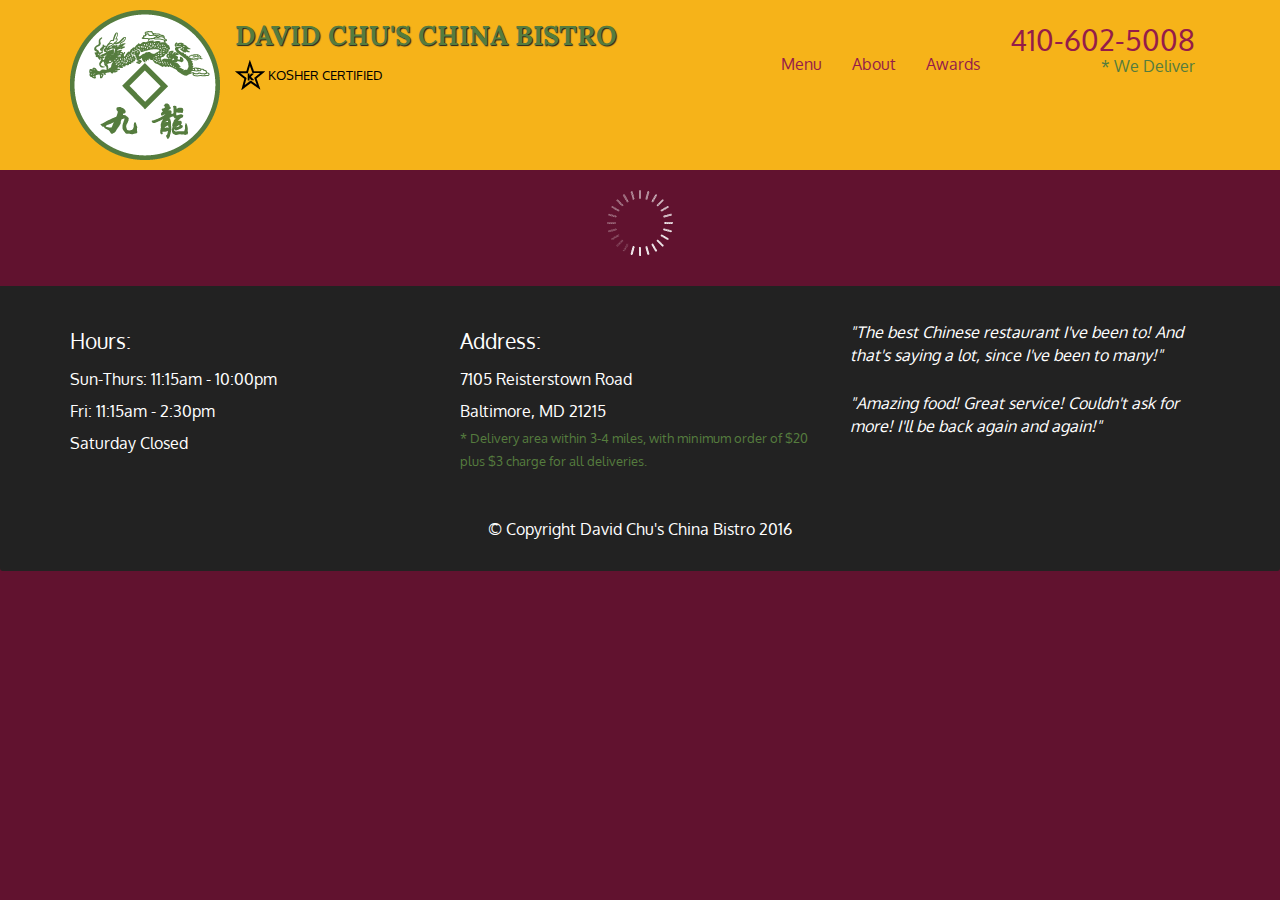
==== commit e35d6e46: "assignment" ====
--- a/index.html
+++ b/index.html
@@ -1,16 +1,108 @@
-<!DOCTYPE html>
-<html>
-<head>
-  <meta charset="utf-8">
-  <title>Module 4 Solution Starter</title>
-  <script>
-    var names = []; // DO NOT REMOVE
-  </script>
-  <script src="SpeakHello.js"></script>
-  <script src="SpeakGoodBye.js"></script>
-  <script src="script.js"></script>
-</head>
-<body>
-  <h1>Module 4 Solution Starter</h1>
-</body>
-</html>+<!doctype html>
+<html lang="en">
+  <head>
+    <meta charset="utf-8">
+    <meta http-equiv="X-UA-Compatible" content="IE=edge">
+    <meta name="viewport" content="width=device-width, initial-scale=1">
+    <title>David Chu's China Bistro</title>
+    <link rel="stylesheet" href="css/bootstrap.min.css">
+    <link rel="stylesheet" href="css/styles.css">
+    <link href='https://fonts.googleapis.com/css?family=Oxygen:400,300,700' rel='stylesheet' type='text/css'>
+    <link href='https://fonts.googleapis.com/css?family=Lora' rel='stylesheet' type='text/css'>
+  </head>
+<body>
+  <header>
+    <nav id="header-nav" class="navbar navbar-default">
+      <div class="container">
+        <div class="navbar-header">
+          <a href="index.html" class="pull-left visible-md visible-lg">
+            <div id="logo-img" alt="Logo image"></div>
+          </a>
+
+          <div class="navbar-brand">
+            <a href="index.html"><h1>David Chu's China Bistro</h1></a>
+            <p>
+              <img src="images/star-k-logo.png" alt="Kosher certification">
+              <span>Kosher Certified</span>
+            </p>
+          </div>
+
+          <button id="navbarToggle" type="button" class="navbar-toggle collapsed" data-toggle="collapse" data-target="#collapsable-nav" aria-expanded="false">
+            <span class="sr-only">Toggle navigation</span>
+            <span class="icon-bar"></span>
+            <span class="icon-bar"></span>
+            <span class="icon-bar"></span>
+          </button>
+        </div>
+        
+        <div id="collapsable-nav" class="collapse navbar-collapse">
+           <ul id="nav-list" class="nav navbar-nav navbar-right">
+            <li id="navHomeButton" class="visible-xs active">
+              <a href="index.html">
+                <span class="glyphicon glyphicon-home"></span> Home</a>
+            </li>
+            <li id="navMenuButton">
+              <a href="#" onclick="$dc.loadMenuCategories();">
+                <span class="glyphicon glyphicon-cutlery"></span><br class="hidden-xs"> Menu</a>
+            </li>
+            <li>
+              <a href="#">
+                <span class="glyphicon glyphicon-info-sign"></span><br class="hidden-xs"> About</a>
+            </li>
+            <li>
+              <a href="#">
+                <span class="glyphicon glyphicon-certificate"></span><br class="hidden-xs"> Awards</a>
+            </li>
+            <li id="phone" class="hidden-xs">
+              <a href="tel:410-602-5008">
+                <span>410-602-5008</span></a><div>* We Deliver</div>
+            </li>
+          </ul><!-- #nav-list -->
+        </div><!-- .collapse .navbar-collapse -->
+      </div><!-- .container -->
+    </nav><!-- #header-nav -->
+  </header>
+
+  <div id="call-btn" class="visible-xs">
+    <a class="btn" href="tel:410-602-5008">
+    <span class="glyphicon glyphicon-earphone"></span>
+    410-602-5008
+    </a>
+  </div>
+  <div id="xs-deliver" class="text-center visible-xs">* We Deliver</div>
+
+  <div id="main-content" class="container"></div>
+
+  <footer class="panel-footer">
+    <div class="container">
+      <div class="row">
+        <section id="hours" class="col-sm-4">
+          <span>Hours:</span><br>
+          Sun-Thurs: 11:15am - 10:00pm<br>
+          Fri: 11:15am - 2:30pm<br>
+          Saturday Closed
+          <hr class="visible-xs">
+        </section>
+        <section id="address" class="col-sm-4">
+          <span>Address:</span><br>
+          7105 Reisterstown Road<br>
+          Baltimore, MD 21215
+          <p>* Delivery area within 3-4 miles, with minimum order of $20 plus $3 charge for all deliveries.</p>
+          <hr class="visible-xs">
+        </section>
+        <section id="testimonials" class="col-sm-4">
+          <p>"The best Chinese restaurant I've been to! And that's saying a lot, since I've been to many!"</p>
+          <p>"Amazing food! Great service! Couldn't ask for more! I'll be back again and again!"</p>
+        </section>
+      </div>
+      <div class="text-center">&copy; Copyright David Chu's China Bistro 2016</div>
+    </div>
+  </footer>
+
+  <!-- jQuery (Bootstrap JS plugins depend on it) -->
+  <script src="js/jquery-2.1.4.min.js"></script>
+  <script src="js/bootstrap.min.js"></script>
+  <script src="js/ajax-utils.js"></script>
+  <script src="js/script.js"></script>
+</body>
+</html>
--- a/css/styles.css
+++ b/css/styles.css
@@ -0,0 +1,375 @@
+body {
+  font-size: 16px;
+  color: #fff;
+  background-color: #61122f;
+  font-family: 'Oxygen', sans-serif;
+}
+
+/** HEADER **/
+#header-nav {
+  background-color: #f6b319;
+  border-radius: 0;
+  border: 0;
+}
+
+#logo-img {
+  background: url('../images/restaurant-logo_large.png') no-repeat;
+  width: 150px;
+  height: 150px;
+  margin: 10px 15px 10px 0;
+}
+
+.navbar-brand {
+  padding-top: 25px;
+}
+.navbar-brand h1 { /* Restaurant name */
+  font-family: 'Lora', serif;
+  color: #557c3e;
+  font-size: 1.5em;
+  text-transform: uppercase;
+  font-weight: bold;
+  text-shadow: 1px 1px 1px #222;
+  margin-top: 0;
+  margin-bottom: 0;
+  line-height: .75;
+}
+.navbar-brand a:hover, .navbar-brand a:focus {
+  text-decoration: none;
+}
+.navbar-brand p { /* Kosher cert */
+  color: #000;
+  text-transform: uppercase;
+  font-size: .7em;
+  margin-top: 15px;
+}
+.navbar-brand p span { /* Star-K */
+  vertical-align: middle;
+}
+
+#nav-list {
+  margin-top: 10px;
+}
+#nav-list a {
+  color: #951C49;
+  text-align: center;
+}
+#nav-list a:hover {
+  background: #E7E7E7;
+}
+#nav-list a span {
+  font-size: 1.8em;
+}
+
+#phone {
+  margin-top: 5px;
+}
+#phone a { /* Phone number */
+  text-align: right;
+  padding-bottom: 0;
+}
+#phone div { /* We Deliver */
+  color: #557c3e;
+  text-align: right;
+  padding-right: 15px;
+}
+
+.navbar-header button.navbar-toggle, .navbar-header .icon-bar {
+  border: 1px solid #61122f;
+}
+.navbar-header button.navbar-toggle {
+  clear: both;
+  margin-top: -30px;
+}
+/* END HEADER */
+
+/* FOOTER */
+.panel-footer {
+  margin-top: 30px;
+  padding-top: 35px;
+  padding-bottom: 30px;
+  background-color: #222;
+  border-top: 0;
+}
+.panel-footer div.row {
+  margin-bottom: 35px;
+}
+#hours, #address {
+  line-height: 2;
+}
+#hours > span, #address > span {
+  font-size: 1.3em;
+}
+#address p {
+  color: #557c3e;
+  font-size: .8em;
+  line-height: 1.8;
+}
+#testimonials {
+  font-style: italic;
+}
+#testimonials p:nth-child(2) {
+  margin-top: 25px;
+}
+/* END FOOTER */
+
+
+
+/* HOME PAGE */
+.container .jumbotron {
+  box-shadow: 0 0 50px #3F0C1F;
+  border: 2px solid #3F0C1F;
+}
+
+#menu-tile, #specials-tile, #map-tile {
+  height: 250px;
+  width: 100%;
+  margin-bottom: 15px;
+  position: relative;
+  border: 2px solid #3F0C1F;
+  overflow: hidden;
+}
+#menu-tile:hover, #specials-tile:hover, #map-tile:hover {
+  box-shadow: 0 1px 5px 1px #cccccc;
+}
+#menu-tile {
+  background: url('../images/menu-tile.jpg') no-repeat;
+  background-position: center;
+}
+#specials-tile {
+  background: url('../images/specials-tile.jpg') no-repeat;
+  background-position: center;
+}
+#menu-tile span, #specials-tile span, #map-tile span {
+  position: absolute;
+  bottom: 0;
+  right: 0;
+  width: 100%;
+  text-align: center;
+  font-size: 1.6em;
+  text-transform: uppercase;
+  background-color: #000;
+  color: #fff;
+  opacity: .8;
+}
+/* END HOME PAGE */
+
+/* MENU CATEGORIES PAGE */
+.category-tile { 
+  position: relative;
+  border: 2px solid #3F0C1F;
+  overflow: hidden;
+  width: 200px;
+  height: 200px;
+  margin: 0 auto 15px;
+}
+.category-tile span {
+  position: absolute;
+  bottom: 0;
+  right: 0;
+  width: 100%;
+  text-align: center;
+  font-size: 1.2em;
+  text-transform: uppercase;
+  background-color: #000;
+  color: #fff;
+  opacity: .8;
+}
+.category-tile:hover {
+  box-shadow: 0 1px 5px 1px #cccccc;
+}
+
+#menu-categories-title + div {
+  margin-bottom: 50px;
+}
+/* END MENU CATEGORIES PAGE */
+
+/* SINGLE CATEGORY PAGE */
+.menu-item-tile {
+  margin-bottom: 25px;
+}
+.menu-item-tile hr {
+  width: 80%;
+}
+.menu-item-tile .menu-item-price {
+  font-size: 1.1em;
+  text-align: right;
+  margin-top: -15px;
+  margin-right: -15px;
+}
+.menu-item-tile .menu-item-price span {
+  font-size: .6em;
+}
+.menu-item-photo {
+  position: relative;
+  border: 2px solid #3F0C1F; 
+  overflow: hidden;
+  padding: 0;
+  margin-right: -15px;
+  margin-left: auto;
+  margin-bottom: 20px;
+  max-width: 250px;
+}
+.menu-item-photo div {
+  position: absolute;
+  bottom: 0;
+  right: 0;
+  width: 80px;
+  background-color: #557c3e;
+  text-align: center;
+}
+.menu-item-description {
+  padding-right: 30px;
+}
+h3.menu-item-title {
+  margin: 0 0 10px;
+}
+.menu-item-details {
+  font-size: .9em;
+  font-style: italic;
+}
+/* END SINGLE CATEGORY PAGE */
+
+
+/********** Large devices only **********/
+@media (min-width: 1200px) {
+  .container .jumbotron {
+    background: url('../images/jumbotron_1200.jpg') no-repeat;
+    height: 675px;
+  }
+}
+
+/********** Medium devices only **********/
+@media (min-width: 992px) and (max-width: 1199px) {
+  /* Header */
+  #logo-img {
+    background: url('../images/restaurant-logo_medium.png') no-repeat;
+    width: 100px;
+    height: 100px;
+    margin: 5px 5px 5px 0;
+  }
+  /* End Header */
+
+  /* Home Page */
+  .container .jumbotron {
+    background: url('../images/jumbotron_992.jpg') no-repeat;
+    height: 558px;
+  }
+  /* End Home Page */
+}
+
+/********** Small devices only **********/
+@media (min-width: 768px) and (max-width: 991px) {
+  /* Home Page */
+  .container .jumbotron {
+    background: url('../images/jumbotron_768.jpg') no-repeat;
+    height: 432px;
+  }
+  /* End Home Page */
+}
+
+/********** Extra small devices only **********/
+@media (max-width: 767px) {
+  /* Header */
+  .navbar-brand {
+    padding-top: 10px;
+    height: 80px;
+  }
+  .navbar-brand h1 { /* Restaurant name */
+    padding-top: 10px;
+    font-size: 5vw; /* 1vw = 1% of viewport width */
+  }
+  .navbar-brand p { /* Kosher cert */
+    font-size: .6em;
+    margin-top: 12px;
+  }
+  .navbar-brand p img { /* Star-K */
+    height: 20px;
+  }
+
+  #collapsable-nav a { /* Collapsed nav menu text */
+    font-size: 1.2em;
+  }
+  #collapsable-nav a span { /* Collapsed nav menu glyph */
+    font-size: 1em;
+    margin-right: 5px;
+  }
+
+  #call-btn > a {
+    font-size: 1.5em;
+    display: block;
+    margin: 0 20px;
+    padding: 10px;
+    border: 2px solid #fff;
+    background-color: #f6b319;
+    color: #951c49;
+  }
+  #xs-deliver {
+    margin-top: 5px;
+    font-size: .7em;
+    letter-spacing: .1em;
+    text-transform: uppercase;
+  }
+  /* End Header */
+
+  /* Footer */
+  .panel-footer section {
+    margin-bottom: 30px;
+    text-align: center;
+  }
+  .panel-footer section:nth-child(3) {
+    margin-bottom: 0; /* margin already exists on the whole row */
+  }
+  .panel-footer section hr {
+    width: 50%;
+  }
+  /* End Footer */
+
+  /* Home Page */
+  .container .jumbotron {
+    margin-top: 30px;
+    padding: 0;
+  }
+  #menu-tile, #specials-tile {
+    width: 360px;
+    margin: 0 auto 15px;
+  }
+
+  .menu-item-photo {
+    margin-right: auto;
+  }
+  .menu-item-tile .menu-item-price {
+    text-align: center;
+  }
+  .menu-item-description {
+    text-align: center;;
+  }
+}
+
+
+/********** Super extra small devices Only :-) (e.g., iPhone 4) **********/
+@media (max-width: 479px) {
+  /* Header */
+  .navbar-brand h1 { /* Restaurant name */
+    padding-top: 5px;
+    font-size: 6vw;
+  }
+  /* End Header */
+  
+  /* Home page */
+  #menu-tile, #specials-tile {
+    width: 280px;
+    margin: 0 auto 15px;
+  }
+
+  .col-xxs-12 {
+    position: relative;
+    min-height: 1px;
+    padding-right: 15px;
+    padding-left: 15px;
+    float: left;
+    width: 100%;
+  }
+}
+
+
+
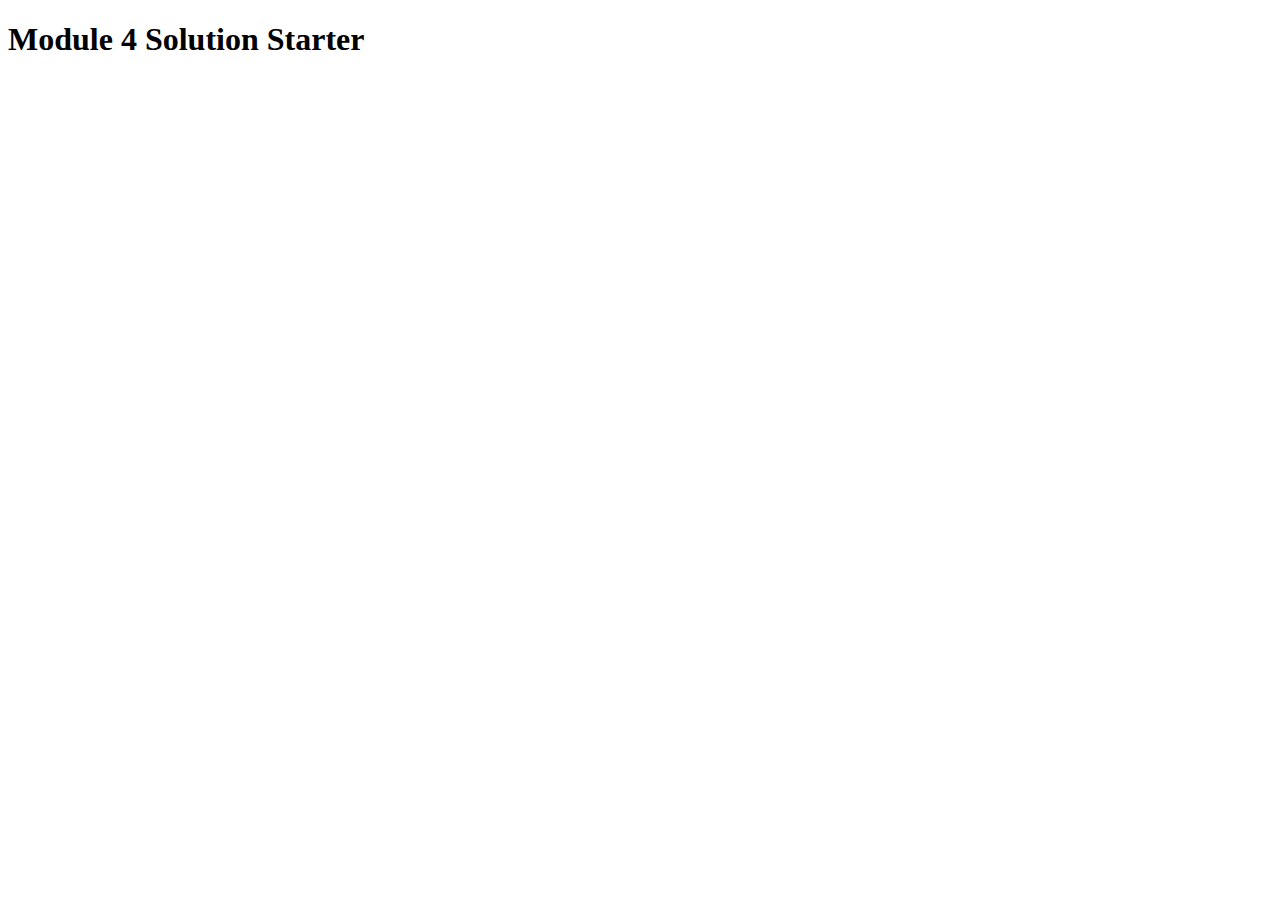
==== commit 387c93d2: "Merge branch 'module4-assignment' of https://github.com/Zezhong98/coursera-test into module4-assignm" ====
--- a/index.html
+++ b/index.html
@@ -1,108 +1,16 @@
-<!doctype html>
-<html lang="en">
-  <head>
-    <meta charset="utf-8">
-    <meta http-equiv="X-UA-Compatible" content="IE=edge">
-    <meta name="viewport" content="width=device-width, initial-scale=1">
-    <title>David Chu's China Bistro</title>
-    <link rel="stylesheet" href="css/bootstrap.min.css">
-    <link rel="stylesheet" href="css/styles.css">
-    <link href='https://fonts.googleapis.com/css?family=Oxygen:400,300,700' rel='stylesheet' type='text/css'>
-    <link href='https://fonts.googleapis.com/css?family=Lora' rel='stylesheet' type='text/css'>
-  </head>
-<body>
-  <header>
-    <nav id="header-nav" class="navbar navbar-default">
-      <div class="container">
-        <div class="navbar-header">
-          <a href="index.html" class="pull-left visible-md visible-lg">
-            <div id="logo-img" alt="Logo image"></div>
-          </a>
-
-          <div class="navbar-brand">
-            <a href="index.html"><h1>David Chu's China Bistro</h1></a>
-            <p>
-              <img src="images/star-k-logo.png" alt="Kosher certification">
-              <span>Kosher Certified</span>
-            </p>
-          </div>
-
-          <button id="navbarToggle" type="button" class="navbar-toggle collapsed" data-toggle="collapse" data-target="#collapsable-nav" aria-expanded="false">
-            <span class="sr-only">Toggle navigation</span>
-            <span class="icon-bar"></span>
-            <span class="icon-bar"></span>
-            <span class="icon-bar"></span>
-          </button>
-        </div>
-        
-        <div id="collapsable-nav" class="collapse navbar-collapse">
-           <ul id="nav-list" class="nav navbar-nav navbar-right">
-            <li id="navHomeButton" class="visible-xs active">
-              <a href="index.html">
-                <span class="glyphicon glyphicon-home"></span> Home</a>
-            </li>
-            <li id="navMenuButton">
-              <a href="#" onclick="$dc.loadMenuCategories();">
-                <span class="glyphicon glyphicon-cutlery"></span><br class="hidden-xs"> Menu</a>
-            </li>
-            <li>
-              <a href="#">
-                <span class="glyphicon glyphicon-info-sign"></span><br class="hidden-xs"> About</a>
-            </li>
-            <li>
-              <a href="#">
-                <span class="glyphicon glyphicon-certificate"></span><br class="hidden-xs"> Awards</a>
-            </li>
-            <li id="phone" class="hidden-xs">
-              <a href="tel:410-602-5008">
-                <span>410-602-5008</span></a><div>* We Deliver</div>
-            </li>
-          </ul><!-- #nav-list -->
-        </div><!-- .collapse .navbar-collapse -->
-      </div><!-- .container -->
-    </nav><!-- #header-nav -->
-  </header>
-
-  <div id="call-btn" class="visible-xs">
-    <a class="btn" href="tel:410-602-5008">
-    <span class="glyphicon glyphicon-earphone"></span>
-    410-602-5008
-    </a>
-  </div>
-  <div id="xs-deliver" class="text-center visible-xs">* We Deliver</div>
-
-  <div id="main-content" class="container"></div>
-
-  <footer class="panel-footer">
-    <div class="container">
-      <div class="row">
-        <section id="hours" class="col-sm-4">
-          <span>Hours:</span><br>
-          Sun-Thurs: 11:15am - 10:00pm<br>
-          Fri: 11:15am - 2:30pm<br>
-          Saturday Closed
-          <hr class="visible-xs">
-        </section>
-        <section id="address" class="col-sm-4">
-          <span>Address:</span><br>
-          7105 Reisterstown Road<br>
-          Baltimore, MD 21215
-          <p>* Delivery area within 3-4 miles, with minimum order of $20 plus $3 charge for all deliveries.</p>
-          <hr class="visible-xs">
-        </section>
-        <section id="testimonials" class="col-sm-4">
-          <p>"The best Chinese restaurant I've been to! And that's saying a lot, since I've been to many!"</p>
-          <p>"Amazing food! Great service! Couldn't ask for more! I'll be back again and again!"</p>
-        </section>
-      </div>
-      <div class="text-center">&copy; Copyright David Chu's China Bistro 2016</div>
-    </div>
-  </footer>
-
-  <!-- jQuery (Bootstrap JS plugins depend on it) -->
-  <script src="js/jquery-2.1.4.min.js"></script>
-  <script src="js/bootstrap.min.js"></script>
-  <script src="js/ajax-utils.js"></script>
-  <script src="js/script.js"></script>
-</body>
-</html>
+<!DOCTYPE html>
+<html>
+<head>
+  <meta charset="utf-8">
+  <title>Module 4 Solution Starter</title>
+  <script>
+    var names = []; // DO NOT REMOVE
+  </script>
+  <script src="SpeakHello.js"></script>
+  <script src="SpeakGoodBye.js"></script>
+  <script src="script.js"></script>
+</head>
+<body>
+  <h1>Module 4 Solution Starter</h1>
+</body>
+</html>